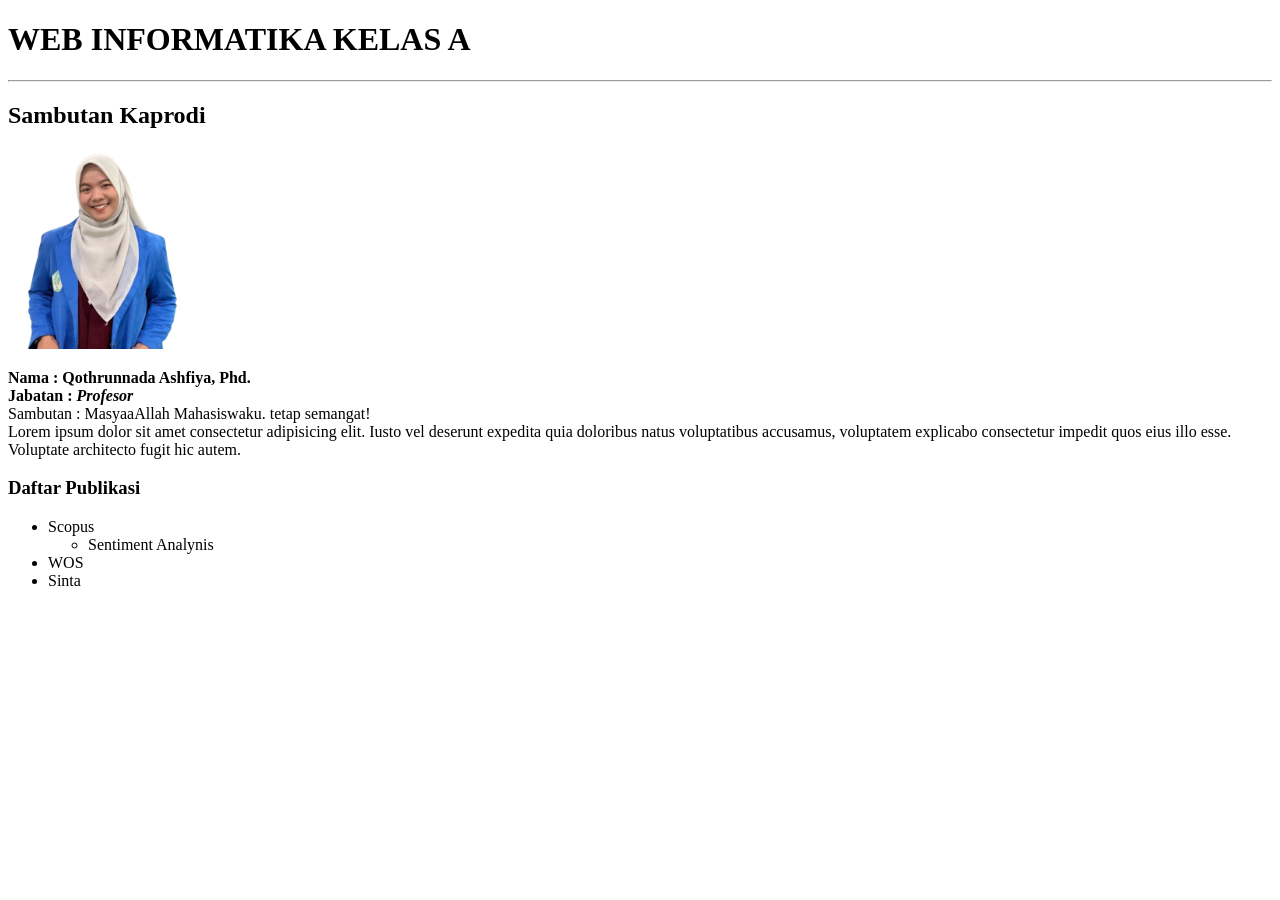
==== index.html @ a0b0bb61 "add homepage" ====
<!DOCTYPE html>
<html lang="en">
<head>
    <meta charset="UTF-8">
    <meta name="viewport" content="width=device-width, initial-scale=1.0">
    <title>INFORMATIKA KELAS A</title>
</head>
<body>
    <h1>WEB INFORMATIKA KELAS A</h1>
    <hr>
    <h2>Sambutan Kaprodi</h2>
    <img src="assets/images/FOTO NADA JAS UNIMUS.png" alt="Kaprodi" height="200px" />
    <p>
        <b>Nama : Qothrunnada Ashfiya, Phd. <br/>
        Jabatan : <i>Profesor</i>  </b><br/>
        Sambutan : MasyaaAllah Mahasiswaku. tetap semangat! <br>
        Lorem ipsum dolor sit amet consectetur adipisicing elit. Iusto vel deserunt expedita quia doloribus natus voluptatibus accusamus, voluptatem explicabo consectetur impedit quos eius illo esse. Voluptate architecto fugit hic autem.
    </p>
    <h3>Daftar  Publikasi</h3>
    <ul>
        <li>Scopus</li>
            <ul>
                <li>Sentiment Analynis</li>
            </ul>
        <li>WOS</li>
        <li>Sinta</li>
    </ul>
</body>

</html>
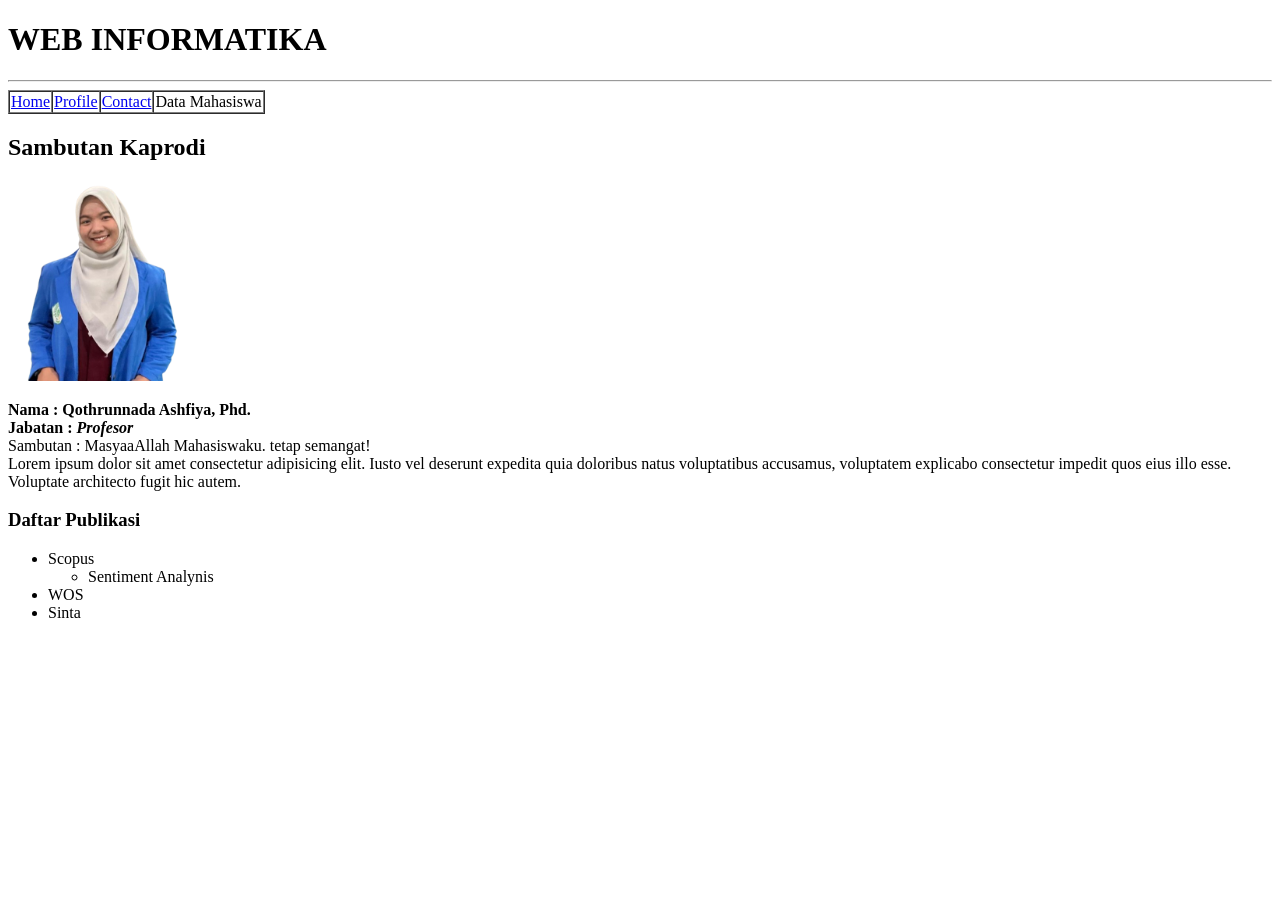
==== commit b08905df: "menambahkan 3 page new" ====
--- a/index.html
+++ b/index.html
@@ -6,8 +6,19 @@
     <title>INFORMATIKA KELAS A</title>
 </head>
 <body>
-    <h1>WEB INFORMATIKA KELAS A</h1>
+   <h1>WEB INFORMATIKA</h1>
     <hr>
+    <table border="1" cellspacing="0" cellpadding"10px">
+        <tr>
+            <td>
+                <a href="index.html">Home</a>
+            </td>
+            <td><a href="profile.html">Profile</a></td>
+            <td><a href="contact.html">Contact</a></td>
+            <td>Data Mahasiswa</td>
+        </tr>
+    </table>
+
     <h2>Sambutan Kaprodi</h2>
     <img src="assets/images/FOTO NADA JAS UNIMUS.png" alt="Kaprodi" height="200px" />
     <p>
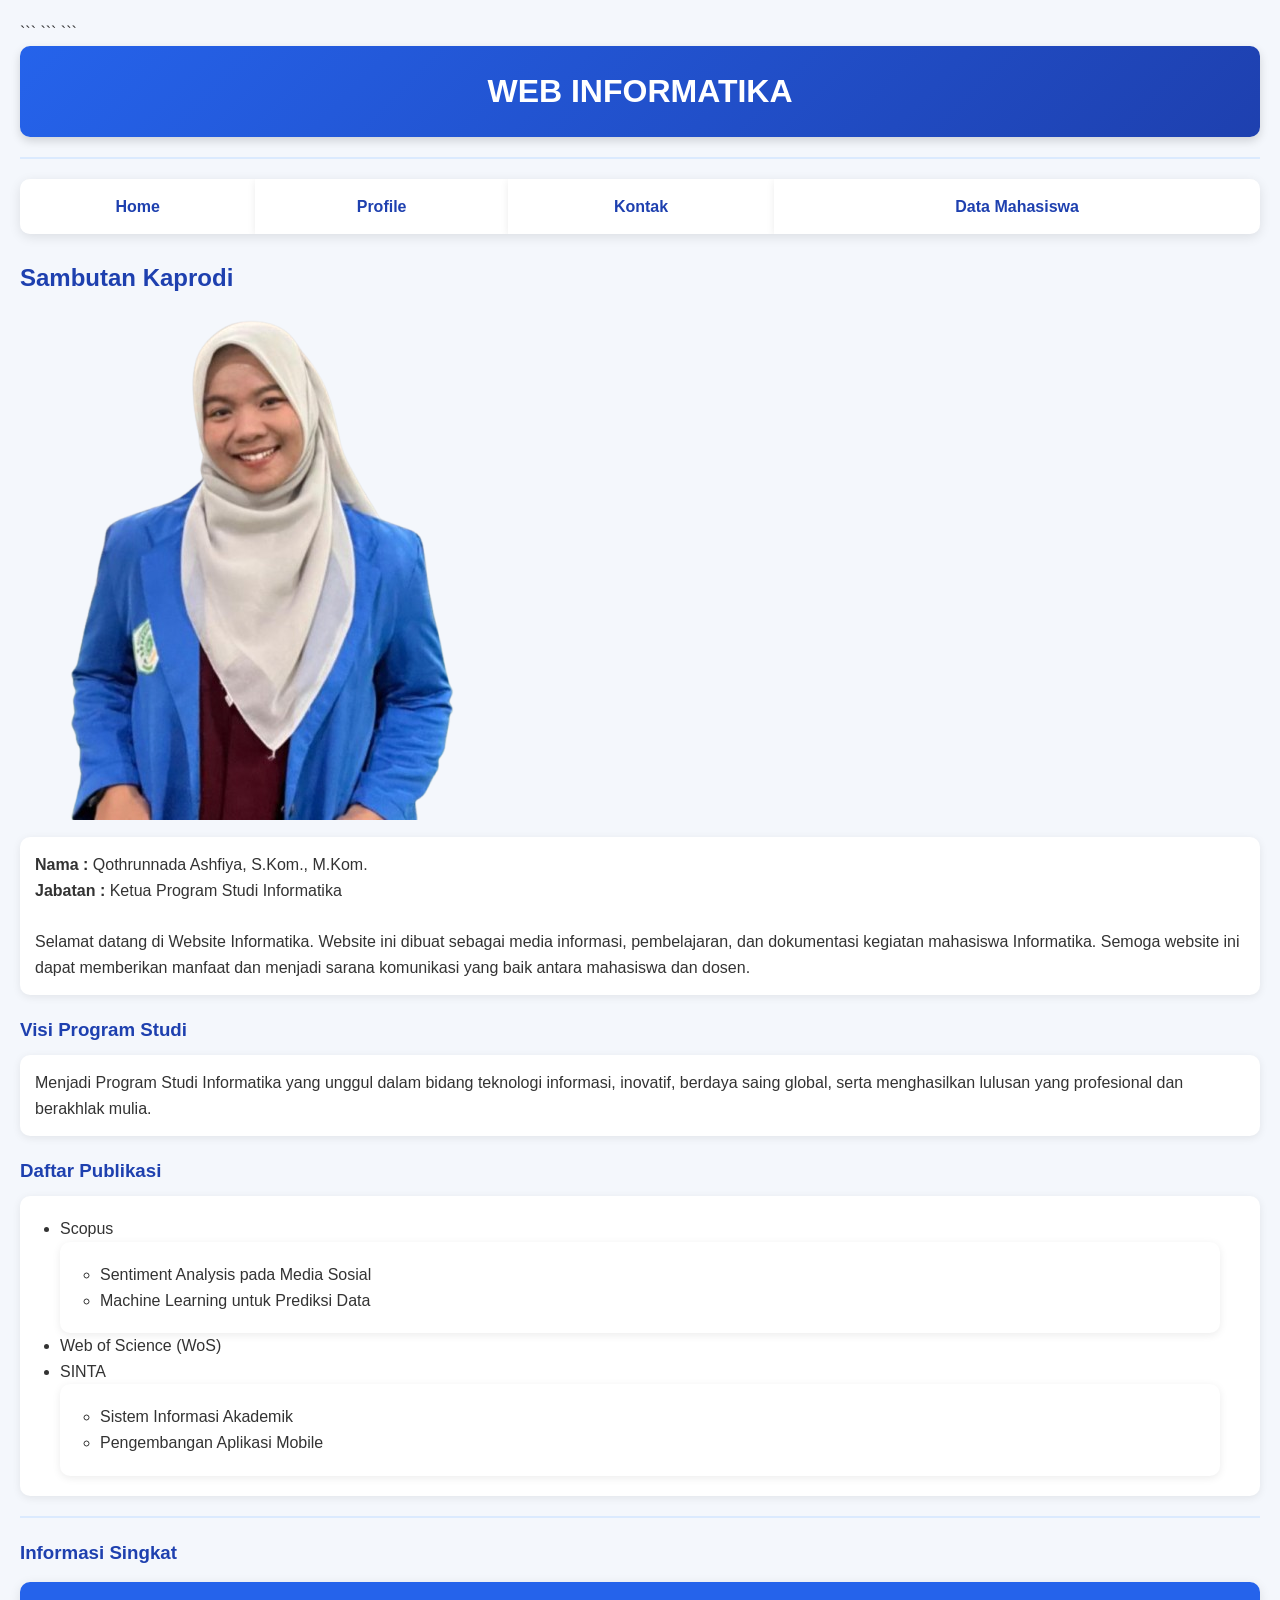
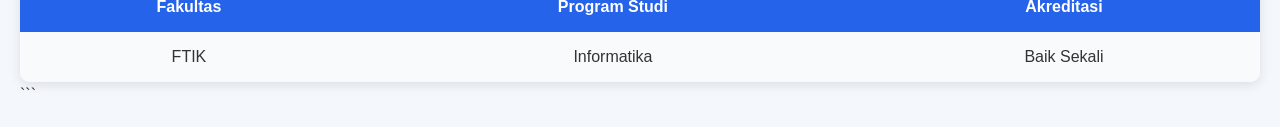
==== commit 39d78b1b: "menambahkan style css" ====
--- a/index.html
+++ b/index.html
@@ -1,41 +1,98 @@
 <!DOCTYPE html>
-<html lang="en">
+
+<html lang="id">
 <head>
     <meta charset="UTF-8">
     <meta name="viewport" content="width=device-width, initial-scale=1.0">
-    <title>INFORMATIKA KELAS A</title>
+    <title>Home - Portofolio Qothrunnada Ashfiya</title>
+
+```
+<!-- Hubungkan CSS -->
+<link rel="stylesheet" href="style.css">
+```
+
 </head>
 <body>
-   <h1>WEB INFORMATIKA</h1>
-    <hr>
-    <table border="1" cellspacing="0" cellpadding"10px">
-        <tr>
-            <td>
-                <a href="index.html">Home</a>
-            </td>
-            <td><a href="profile.html">Profile</a></td>
-            <td><a href="contact.html">Contact</a></td>
-            <td>Data Mahasiswa</td>
-        </tr>
-    </table>
 
-    <h2>Sambutan Kaprodi</h2>
-    <img src="assets/images/FOTO NADA JAS UNIMUS.png" alt="Kaprodi" height="200px" />
-    <p>
-        <b>Nama : Qothrunnada Ashfiya, Phd. <br/>
-        Jabatan : <i>Profesor</i>  </b><br/>
-        Sambutan : MasyaaAllah Mahasiswaku. tetap semangat! <br>
-        Lorem ipsum dolor sit amet consectetur adipisicing elit. Iusto vel deserunt expedita quia doloribus natus voluptatibus accusamus, voluptatem explicabo consectetur impedit quos eius illo esse. Voluptate architecto fugit hic autem.
-    </p>
-    <h3>Daftar  Publikasi</h3>
-    <ul>
-        <li>Scopus</li>
-            <ul>
-                <li>Sentiment Analynis</li>
-            </ul>
-        <li>WOS</li>
-        <li>Sinta</li>
-    </ul>
+```
+<!-- HEADER -->
+<h1>WEB INFORMATIKA</h1>
+
+<hr>
+
+<!-- NAVBAR -->
+<table class="navbar">
+    <tr>
+        <td><a href="index.html">Home</a></td>
+        <td><a href="profile.html">Profile</a></td>
+        <td><a href="contact.html">Kontak</a></td>
+        <td><a href="DataMahasiswa.html">Data Mahasiswa</a></td>
+    </tr>
+</table>
+
+<!-- KONTEN UTAMA -->
+<h2>Sambutan Kaprodi</h2>
+
+<img src="assets/images/FOTO NADA JAS UNIMUS.png"
+     alt="Foto Kaprodi">
+
+<p>
+    <b>Nama :</b> Qothrunnada Ashfiya, S.Kom., M.Kom.<br>
+    <b>Jabatan :</b> Ketua Program Studi Informatika<br><br>
+
+    Selamat datang di Website Informatika.
+    Website ini dibuat sebagai media informasi, pembelajaran,
+    dan dokumentasi kegiatan mahasiswa Informatika.
+    Semoga website ini dapat memberikan manfaat dan menjadi
+    sarana komunikasi yang baik antara mahasiswa dan dosen.
+</p>
+
+<h3>Visi Program Studi</h3>
+
+<p>
+    Menjadi Program Studi Informatika yang unggul dalam bidang
+    teknologi informasi, inovatif, berdaya saing global,
+    serta menghasilkan lulusan yang profesional dan berakhlak mulia.
+</p>
+
+<h3>Daftar Publikasi</h3>
+
+<ul>
+    <li>Scopus
+        <ul>
+            <li>Sentiment Analysis pada Media Sosial</li>
+            <li>Machine Learning untuk Prediksi Data</li>
+        </ul>
+    </li>
+
+    <li>Web of Science (WoS)</li>
+
+    <li>SINTA
+        <ul>
+            <li>Sistem Informasi Akademik</li>
+            <li>Pengembangan Aplikasi Mobile</li>
+        </ul>
+    </li>
+</ul>
+
+<hr>
+
+<h3>Informasi Singkat</h3>
+
+<table class="mahasiswa">
+    <tr>
+        <th>Fakultas</th>
+        <th>Program Studi</th>
+        <th>Akreditasi</th>
+    </tr>
+
+    <tr>
+        <td>FTIK</td>
+        <td>Informatika</td>
+        <td>Baik Sekali</td>
+    </tr>
+</table>
+```
+
 </body>
-
 </html>
--- a/style.css
+++ b/style.css
@@ -0,0 +1,168 @@
+/* RESET */
+*{
+margin: 0;
+padding: 0;
+box-sizing: border-box;
+}
+
+/* BODY */
+body{
+font-family: 'Segoe UI', Tahoma, Geneva, Verdana, sans-serif;
+background: #f4f7fc;
+color: #333;
+line-height: 1.6;
+padding: 20px;
+}
+
+/* JUDUL */
+h1{
+text-align: center;
+color: white;
+background: linear-gradient(135deg,#2563eb,#1e40af);
+padding: 20px;
+border-radius: 10px;
+margin-bottom: 20px;
+box-shadow: 0 4px 10px rgba(0,0,0,0.15);
+}
+
+h2,h3{
+margin: 20px 0 10px;
+color: #1e40af;
+}
+
+/* NAVBAR */
+table:first-of-type{
+width: 100%;
+border-collapse: collapse;
+margin-bottom: 25px;
+border: none;
+}
+
+table:first-of-type td{
+background: #ffffff;
+text-align: center;
+padding: 15px;
+border: none;
+box-shadow: 0 2px 8px rgba(0,0,0,0.08);
+}
+
+table:first-of-type a{
+text-decoration: none;
+color: #1e40af;
+font-weight: 600;
+transition: 0.3s;
+}
+
+table:first-of-type a:hover
+
+/* BUTTON */
+button{
+background: #2563eb;
+color: white;
+border: none;
+padding: 10px 18px;
+border-radius: 8px;
+cursor: pointer;
+font-size: 15px;
+transition: 0.3s;
+}
+
+button:hover{
+background: #1e40af;
+transform: translateY(-2px);
+}
+
+/* TABEL DATA MAHASISWA */
+table{
+width: 100%;
+border-collapse: collapse;
+margin-top: 15px;
+background: white;
+border-radius: 10px;
+overflow: hidden;
+box-shadow: 0 3px 12px rgba(0,0,0,0.1);
+}
+
+th{
+background: #2563eb;
+color: white;
+padding: 12px;
+}
+
+td{
+padding: 12px;
+text-align: center;
+}
+
+tr:nth-child(even){
+background: #f8fafc;
+}
+
+tr:hover
+
+/* FOTO */
+img{
+width: 100px;
+height: 130px;
+object-fit: cover;
+border-radius: 10px;
+border: 3px solid #dbeafe;
+transition: 0.3s;
+}
+
+img:hover{
+transform: scale(1.05);
+}
+
+/* FORM INPUT */
+form{
+background: white;
+padding: 20px;
+border-radius: 10px;
+width: 500px;
+max-width: 100%;
+box-shadow: 0 3px 12px rgba(0,0,0,0.1);
+}
+
+form table{
+box-shadow: none;
+}
+
+input[type="text"],
+input[type="number"],
+input[type="file"]{
+width: 100%;
+padding: 8px;
+border: 1px solid #cbd5e1;
+border-radius: 6px;
+}
+
+input:focus{
+outline: none;
+border-color: #2563eb;
+}
+
+/* PARAGRAF */
+p{
+background: white;
+padding: 15px;
+border-radius: 10px;
+margin-top: 10px;
+box-shadow: 0 2px 8px rgba(0,0,0,0.08);
+}
+
+/* LIST */
+ul{
+background: white;
+padding: 20px 40px;
+border-radius: 10px;
+box-shadow: 0 2px 8px rgba(0,0,0,0.08);
+}
+
+/* HR */
+hr{
+margin: 20px 0;
+border: none;
+height: 2px;
+background: #dbeafe;
+}
